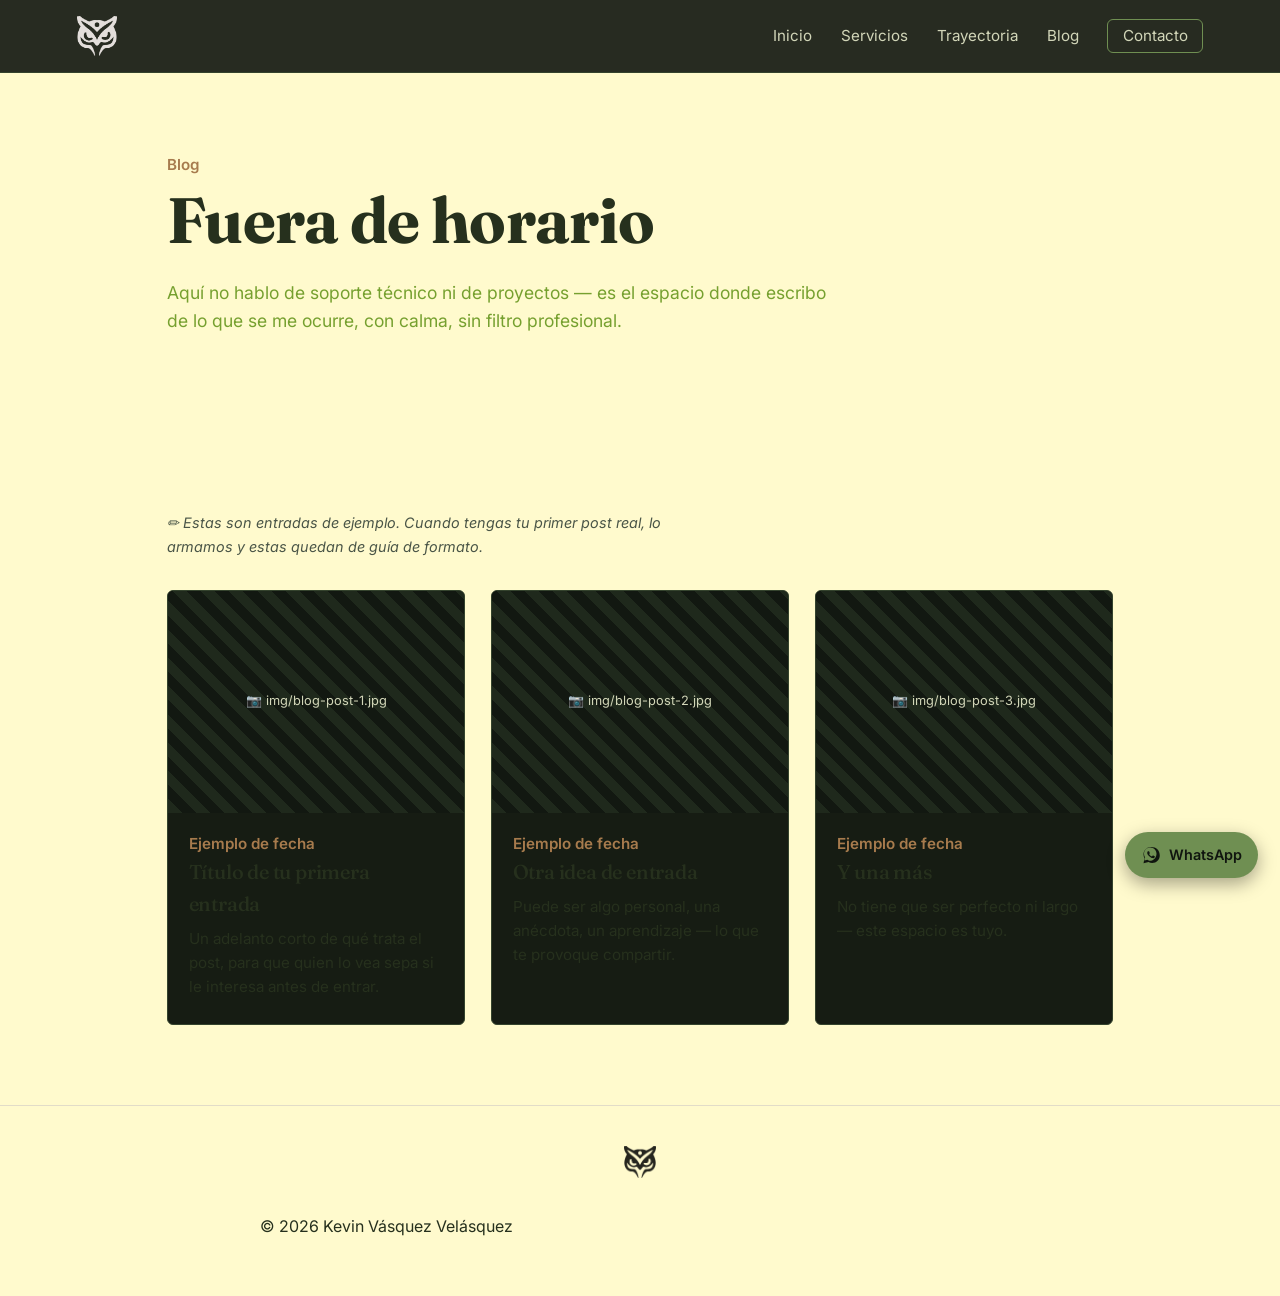
==== blog/index.html @ 9018b3a7 "Blog añadido y comentado, lineas 28 y 194 hasta 206" ====
<!DOCTYPE html>
<html lang="es">
<head>
<meta charset="UTF-8">
<meta name="viewport" content="width=device-width, initial-scale=1.0">
<title>Blog | Kevin Vásquez</title>
<link rel="preconnect" href="https://fonts.googleapis.com">
<link href="https://fonts.googleapis.com/css2?family=Fraunces:wght@500;700&family=Inter:wght@400;500;600&display=swap" rel="stylesheet">
<link rel="stylesheet" href="../css/base.css">
<link rel="stylesheet" href="../css/components.css">
<link rel="stylesheet" href="../css/servicio.css">
</head>
<body class="pagina-interna">

<nav>
  <div class="nav-marca">
    <a href="../index.html#inicio"><img class="logoSuperior" src="../img/logo.png" alt="Logotipo de Kevin Vásquez"></a>
  </div>
  <button class="nav-toggle" id="navToggle" aria-label="Abrir menú" aria-expanded="false">
    <span></span><span></span><span></span>
  </button>
  <ul class="nav-links" id="navLinks">
    <li><a href="../index.html#inicio">Inicio</a></li>
    <li><a href="../index.html#servicios">Servicios</a></li>
    <li><a href="../formacion/index.html">Trayectoria</a></li>
    <li><a href="index.html">Blog</a></li>
    <li><a href="../index.html#contacto" class="nav-cta">Contacto</a></li>
  </ul>
</nav>

<section class="servicio-hero">
  <p class="eyebrow">Blog</p>
  <h1>Fuera de horario</h1>
  <p class="resumen">
    Aquí no hablo de soporte técnico ni de proyectos — es el espacio donde
    escribo de lo que se me ocurre, con calma, sin filtro profesional.
  </p>
</section>

<section>
  <p class="nota-editar">✏️ Estas son entradas de ejemplo. Cuando tengas tu primer post real, lo armamos y estas quedan de guía de formato.</p>

  <div class="grid-servicios">
    <a class="tarjeta-servicio" href="#">
      <div class="tarjeta-imagen placeholder-img" data-placeholder="img/blog-post-1.jpg"></div>
      <div class="tarjeta-texto">
        <p class="eyebrow">Ejemplo de fecha</p>
        <h3>Título de tu primera entrada</h3>
        <p>Un adelanto corto de qué trata el post, para que quien lo vea sepa si le interesa antes de entrar.</p>
      </div>
    </a>

    <a class="tarjeta-servicio" href="#">
      <div class="tarjeta-imagen placeholder-img" data-placeholder="img/blog-post-2.jpg"></div>
      <div class="tarjeta-texto">
        <p class="eyebrow">Ejemplo de fecha</p>
        <h3>Otra idea de entrada</h3>
        <p>Puede ser algo personal, una anécdota, un aprendizaje — lo que te provoque compartir.</p>
      </div>
    </a>

    <a class="tarjeta-servicio" href="#">
      <div class="tarjeta-imagen placeholder-img" data-placeholder="img/blog-post-3.jpg"></div>
      <div class="tarjeta-texto">
        <p class="eyebrow">Ejemplo de fecha</p>
        <h3>Y una más</h3>
        <p>No tiene que ser perfecto ni largo — este espacio es tuyo.</p>
      </div>
    </a>
  </div>
</section>

<footer>
  <img class="logoFooter" src="../img/logo.png" alt="Logotipo de Kevin Vásquez">
  <p>© 2026 Kevin Vásquez Velásquez</p>
</footer>

<script type="module" src="../js/main.js"></script>
</body>
</html>
---- css/base.css ----
/* =========================================================
   base.css
   Variables, reset y tipografía. Se carga en TODAS las páginas.
   ========================================================= */
:root {
  --fondo:        #10150F;
  --fondo-alt:     #161C13;
  --verde-hoja:    #8FAF63;
  --verde-oliva:   #6F8F52;
  --tierra:        #A77B4D;
  --beige:         #D2D6B8;
  --oliva-oscuro:  #34432D;
  --salvia:        #A3B18A;
  --arcilla:       #B96B55;
  --gris-musgo:    #4A5547;
  --tierra-clara:  #cea171;
  --verde-manzana: #76A02F;

  /* Variante clara para páginas internas (servicios, formación, etc.)
     — mismo universo de color, pero más luminoso, para que se sienta
     un cambio real de página frente al home oscuro. */
  --fondo-claro:      #fffacd;
  --fondo-claro-alt:  #E2DCC8;
  --texto-oscuro:     #26301D;

  --fuente-display: "Fraunces", Georgia, serif;
  --fuente-texto:   "Inter", system-ui, sans-serif;

  --ancho-maximo: 1100px;
  --radio: 6px;
}

* { box-sizing: border-box; }

@media (prefers-reduced-motion: reduce) {
  *, *::before, *::after {
    animation-duration: 0.001ms !important;
    animation-iteration-count: 1 !important;
    transition-duration: 0.001ms !important;
    scroll-behavior: auto !important;
  }
}

html { scroll-behavior: smooth; }

body {
  margin: 0;
  background: var(--fondo);
  color: var(--beige);
  font-family: var(--fuente-texto);
  line-height: 1.6;
}

h1, h2, h3 {
  font-family: var(--fuente-display);
  color: var(--beige);
  margin: 0 0 0.4em;
  font-weight: 700;
  letter-spacing: -0.01em;
}

h1 { font-size: clamp(2.4rem, 5vw, 4rem); line-height: 1.05; }
h2 { font-size: clamp(1.7rem, 3vw, 2.4rem); }
h3 { font-size: 1.25rem; font-weight: 500; }

p { max-width: 62ch; }

a { color: var(--verde-hoja); }

.eyebrow {
  font-family: var(--fuente-texto);
  color: var(--tierra);
  font-weight: 600;
  font-size: 0.95rem;
  margin: 0 0 0.6em;
}

.nota-editar {
  color: var(--gris-musgo);
  font-size: 0.9rem;
  font-style: italic;
  max-width: 62ch;
}

section {
  padding: 5rem 6%;
  max-width: var(--ancho-maximo);
  margin: 0 auto;
}

.seccion-alt {
  max-width: 100%;
  background: var(--fondo-alt);
}
.seccion-alt > * { max-width: var(--ancho-maximo); margin-left: auto; margin-right: auto; }
---- css/components.css ----
/* =========================================================
   components.css
   Piezas reutilizables en todas las páginas: nav, botones,
   tarjetas, botón de WhatsApp, footer.
   ========================================================= */

/* --- Navegación --- */
nav {
  position: sticky;
  top: 0;
  z-index: 50;
  display: flex;
  align-items: center;
  justify-content: space-between;
  padding: 1rem 6%;
  background: rgba(16, 21, 15, 0.9);
  backdrop-filter: blur(6px);
  border-bottom: 1px solid var(--oliva-oscuro);
}

.logoSuperior { height: 40px; display: block; }

.nav-links {
  list-style: none;
  display: flex;
  gap: 1.8rem;
  margin: 0;
  padding: 0;
}

.nav-links a {
  color: var(--beige);
  text-decoration: none;
  font-size: 0.95rem;
  transition: color 0.2s ease;
}

.nav-links a:hover { color: var(--verde-hoja); }

.nav-links .nav-cta {
  border: 1px solid var(--verde-oliva);
  padding: 0.4rem 0.9rem;
  border-radius: var(--radio);
}

.nav-toggle {
  display: none;
  flex-direction: column;
  gap: 5px;
  background: none;
  border: none;
  cursor: pointer;
  padding: 6px;
}

.nav-toggle span {
  width: 24px;
  height: 2px;
  background: var(--beige);
}

@media (max-width: 760px) {
  .nav-toggle { display: flex; }

  .nav-links {
    position: absolute;
    top: 100%;
    left: 0;
    right: 0;
    background: var(--fondo);
    flex-direction: column;
    padding: 1.2rem 6%;
    gap: 1rem;
    border-bottom: 1px solid var(--oliva-oscuro);
    display: none;
  }

  .nav-links.abierto { display: flex; }
}

/* --- Botones --- */
.boton {
  display: inline-block;
  padding: 0.75rem 1.5rem;
  border-radius: var(--radio);
  text-decoration: none;
  font-weight: 600;
  font-size: 0.95rem;
  transition: transform 0.2s ease, background 0.2s ease, border-color 0.2s ease;
}

.boton-primario {
  background: var(--verde-oliva);
  color: var(--fondo);
}
.boton-primario:hover { background: var(--verde-hoja); transform: translateY(-2px); }

.boton-secundario {
  background: transparent;
  border: 1px solid var(--gris-musgo);
  color: var(--beige);
}
.boton-secundario:hover { border-color: var(--verde-hoja); color: var(--verde-hoja); transform: translateY(-2px); }

/* --- Tarjetas con imagen (servicios, proyectos) --- */
.grid-servicios {
  display: grid;
  grid-template-columns: repeat(auto-fit, minmax(240px, 1fr));
  gap: 1.6rem;
  margin-top: 2rem;
}

.tarjeta-servicio {
  display: block;
  background: var(--fondo-alt);
  border: 1px solid var(--oliva-oscuro);
  border-radius: var(--radio);
  overflow: hidden;
  text-decoration: none;
  color: inherit;
  transition: transform 0.25s ease, border-color 0.25s ease;
}

.tarjeta-servicio:hover {
  transform: translateY(-4px);
  border-color: var(--verde-oliva);
}

.tarjeta-imagen { aspect-ratio: 4 / 3; width: 100%; }

.tarjeta-texto { padding: 1.2rem 1.3rem 1.5rem; }
.tarjeta-texto p { color: var(--salvia); font-size: 0.95rem; margin: 0; }
.tarjeta-texto h3 { margin-bottom: 0.4rem; }

.placeholder-img {
  position: relative;
  background: repeating-linear-gradient(45deg, var(--oliva-oscuro) 0 10px, var(--fondo-alt) 10px 20px);
  overflow: hidden;
}

.placeholder-img::after {
  content: "📷 " attr(data-placeholder);
  position: absolute;
  inset: 0;
  display: flex;
  align-items: center;
  justify-content: center;
  text-align: center;
  padding: 0.5rem;
  font-size: 0.8rem;
  color: var(--beige);
  background: rgba(16, 21, 15, 0.55);
}

.tarjeta-imagen img, .proyecto-imagen img {
  width: 100%;
  height: 100%;
  object-fit: cover;
  display: block;
}

/* --- Botón flotante de WhatsApp (inyectado por JS, ver WhatsAppButton.js) --- */
.boton-whatsapp {
  position: fixed;
  right: 1.4rem;
  bottom: 1.4rem;
  z-index: 60;
  display: flex;
  align-items: center;
  gap: 0.5rem;
  background: var(--verde-oliva);
  color: var(--fondo);
  text-decoration: none;
  padding: 0.7rem 1rem;
  border-radius: 999px;
  font-weight: 600;
  font-size: 0.9rem;
  box-shadow: 0 6px 18px rgba(0,0,0,0.35);
  transition: transform 0.2s ease, background 0.2s ease;
}

.boton-whatsapp:hover {
  background: var(--verde-hoja);
  transform: translateY(-2px);
}

.boton-whatsapp svg { width: 20px; height: 20px; flex-shrink: 0; }

@media (max-width: 500px) {
  .boton-whatsapp span { display: none; }
  .boton-whatsapp { padding: 0.8rem; }
}

/* --- Footer --- */
footer {
  border-top: 1px solid var(--oliva-oscuro);
  padding: 2.5rem 6%;
  text-align: center;
  color: var(--gris-musgo);
}

.logoFooter { height: 32px; opacity: 0.7; margin-bottom: 0.8rem; }
---- css/servicio.css ----
/* =========================================================
   servicio.css
   Plantilla visual para CADA página de servicio
   (servicios/soporte-tecnico.html y las que sigan el mismo patrón).
   ========================================================= */

.servicio-hero {
  padding: 5rem 6% 4rem;
  max-width: var(--ancho-maximo);
  margin: 0 auto;
}

.servicio-hero .eyebrow { color: var(--tierra); }
.servicio-hero p.resumen { color: var(--verde-manzana); font-size: 1.1rem; }

.servicio-hero .hero-botones { display: flex; gap: 1rem; margin-top: 1.5rem; flex-wrap: wrap; }

/* Imagen ancha de introducción del servicio */
.servicio-imagen-portada {
  aspect-ratio: 16 / 7;
  width: 100%;
  max-width: var(--ancho-maximo);
  margin: 0 auto 2rem;
  border-radius: var(--radio);
  overflow: hidden;
}

/* Bloques "para quién es" / "qué incluye" */
.servicio-detalle {
  display: grid;
  grid-template-columns: 1fr 1fr;
  gap: 2.5rem;
  max-width: var(--ancho-maximo);
  margin: 0 auto;
  padding: 4rem 6%;
}

.servicio-detalle h3 { color: var(--verde-hoja); }

.servicio-detalle ul { padding-left: 1.2rem; color: var(--beige); }
.servicio-detalle li { margin-bottom: 0.5rem; }

@media (max-width: 760px) {
  .servicio-detalle { grid-template-columns: 1fr; }
}

/* Migas de pan simples para volver a servicios */
.migas {
  max-width: var(--ancho-maximo);
  margin: 1.2rem auto 0;
  padding: 0 6%;
  font-size: 0.85rem;
  color: var(--gris-musgo);
}
.migas a { color: var(--gris-musgo); }
.migas a:hover { color: var(--verde-hoja); }

/* CTA de cierre, igual en todas las páginas de servicio */
.servicio-cta {
  text-align: center;
  padding: 4rem 6% 6rem;
  max-width: var(--ancho-maximo);
  margin: 0 auto;
}
.servicio-cta .hero-botones { justify-content: center; }

/* =========================================================
   Tema claro para páginas internas
   Se activa con <body class="pagina-interna">. Da la sensación
   de haber cambiado de página real frente al home oscuro,
   manteniendo la misma paleta bosque/tierra.
   ========================================================= */
body.pagina-interna {
  background: var(--fondo-claro);
  color: var(--texto-oscuro);
}

body.pagina-interna h1,
body.pagina-interna h2,
body.pagina-interna h3 { color: var(--texto-oscuro); }

/* Antes usaba --tierra-clara (#cea171): muy poco contraste sobre el
   nuevo fondo amarillo pálido (#fffacd). Se cambió a --texto-oscuro
   para que el texto de párrafos y listas sea legible. Guarda
   --tierra-clara para detalles puntuales (bordes, iconos), no para
   texto de lectura. */
body.pagina-interna p,
body.pagina-interna li { color: var(--texto-oscuro); }

body.pagina-interna .eyebrow { color: var(--tierra); }

body.pagina-interna .migas { color: var(--verde-oliva); }
body.pagina-interna .migas a { color: var(--verde-oliva); }
body.pagina-interna .migas a:hover { color: var(--arcilla); }

body.pagina-interna .boton-secundario {
  border-color: var(--verde-oliva);
  color: var(--texto-oscuro);
}
body.pagina-interna .boton-secundario:hover {
  border-color: var(--arcilla);
  color: var(--arcilla);
}

body.pagina-interna .servicio-detalle h3 { color: var(--verde-oliva); }

body.pagina-interna .nota-editar { color: var(--gris-musgo); }

body.pagina-interna footer {
  border-top-color: var(--fondo-claro-alt);
  color: var(--verde-oliva);
}

/* El logo está pensado para fondo oscuro (home); en páginas claras
   lo volvemos negro con un filtro, sin necesitar un archivo aparte. */
body.pagina-interna .logoFooter {
  filter: brightness(0);
  opacity: 0.85;
}
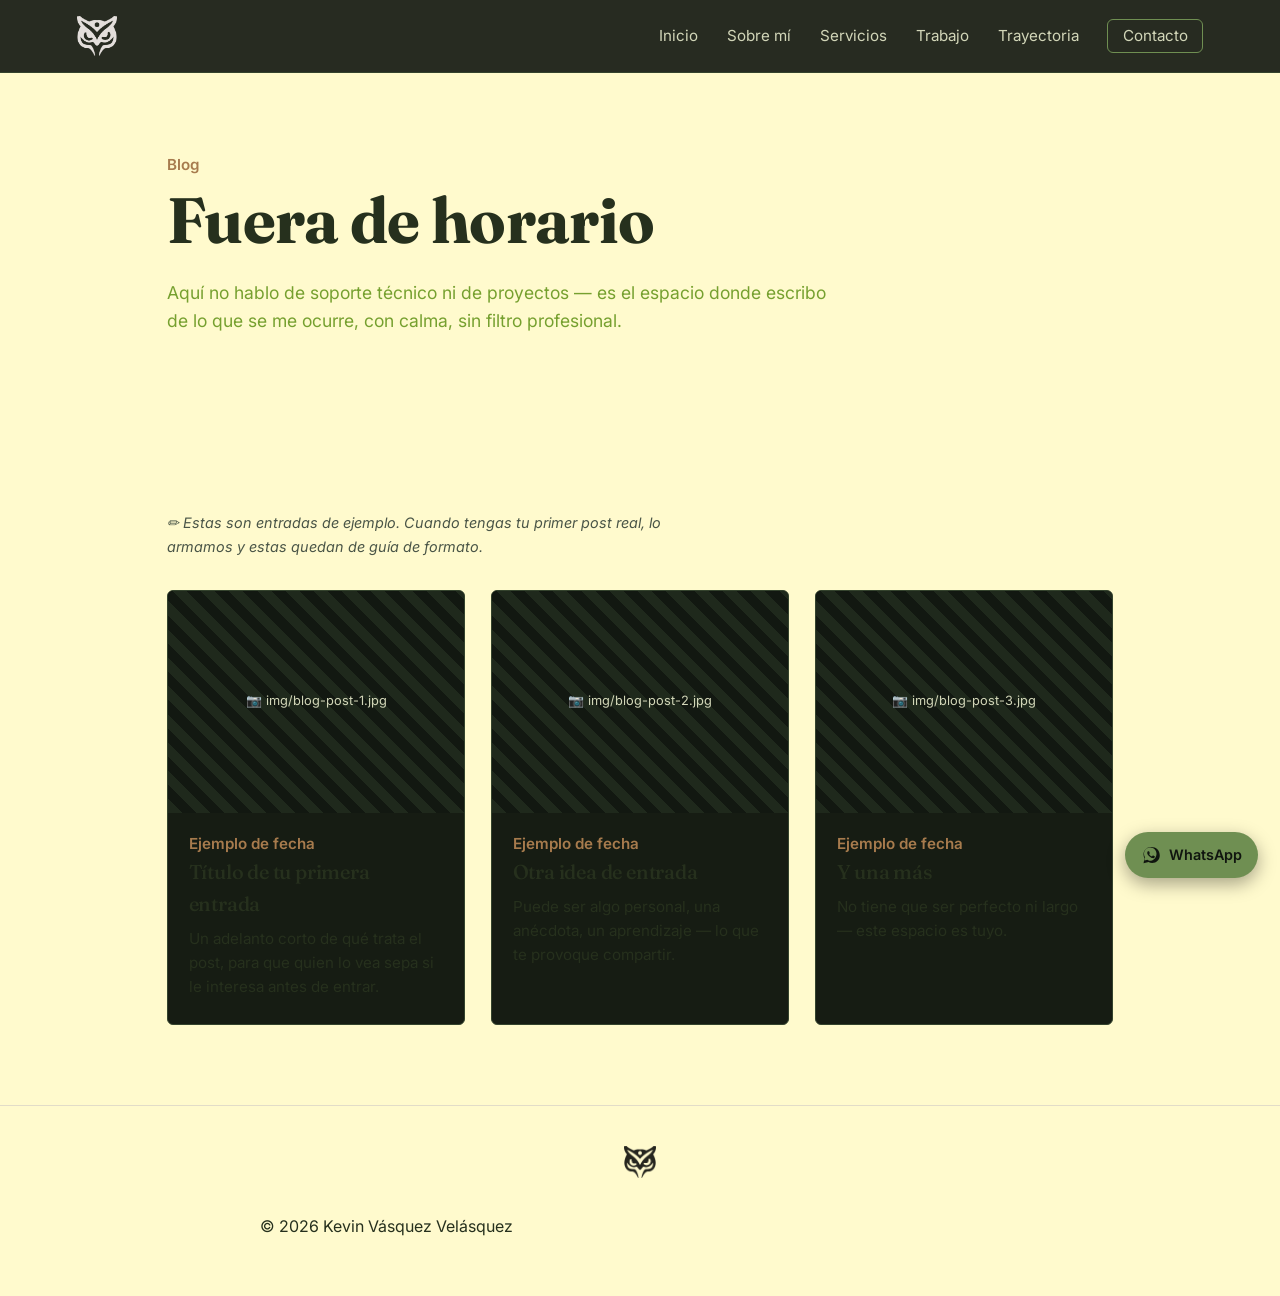
==== commit 1308a747: "Cambios finales para el nav de todas las paginas" ====
--- a/blog/index.html
+++ b/blog/index.html
@@ -11,7 +11,6 @@
 <link rel="stylesheet" href="../css/servicio.css">
 </head>
 <body class="pagina-interna">
-
 <nav>
   <div class="nav-marca">
     <a href="../index.html#inicio"><img class="logoSuperior" src="../img/logo.png" alt="Logotipo de Kevin Vásquez"></a>
@@ -21,12 +20,14 @@
   </button>
   <ul class="nav-links" id="navLinks">
     <li><a href="../index.html#inicio">Inicio</a></li>
+    <li><a href="../index.html#perfil">Sobre mí</a></li>
     <li><a href="../index.html#servicios">Servicios</a></li>
-    <li><a href="../formacion/index.html">Trayectoria</a></li>
-    <li><a href="index.html">Blog</a></li>
+    <li><a href="../index.html#trabajo">Trabajo</a></li>
+    <li><a href="../trayectoria/index.html">Trayectoria</a></li>
     <li><a href="../index.html#contacto" class="nav-cta">Contacto</a></li>
   </ul>
 </nav>
+
 
 <section class="servicio-hero">
   <p class="eyebrow">Blog</p>
--- a/css/servicio.css
+++ b/css/servicio.css
@@ -23,6 +23,8 @@
   margin: 0 auto 2rem;
   border-radius: var(--radio);
   overflow: hidden;
+  object-fit: cover;
+  display: block;
 }
 
 /* Bloques "para quién es" / "qué incluye" */
